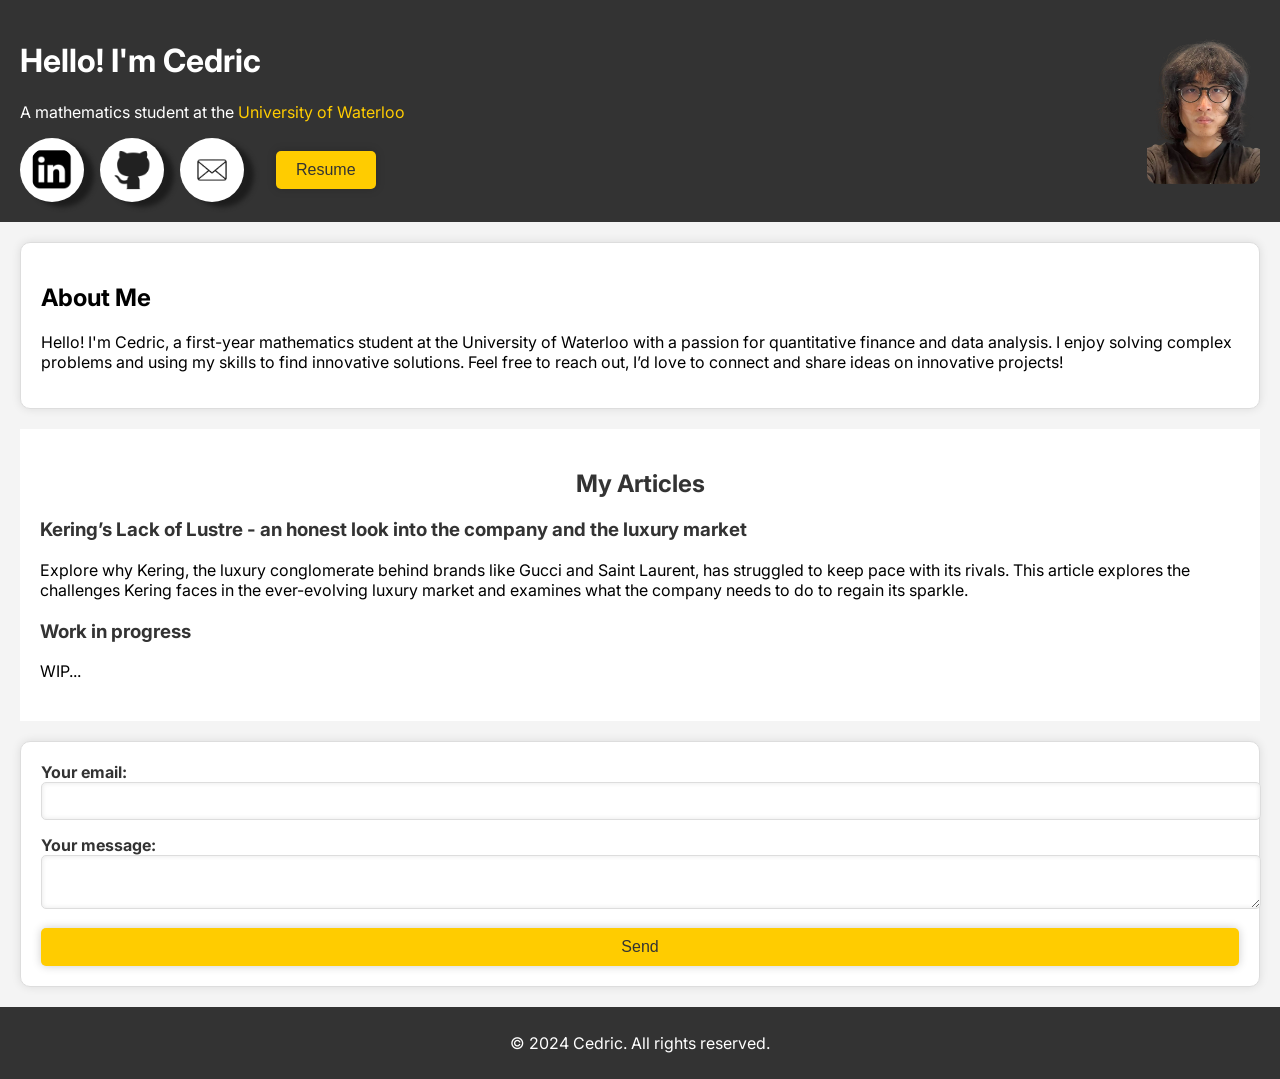
==== index.html @ a13fb0e7 "commit" ====
<!DOCTYPE html>
<html lang="en">
  <head>
    <meta charset="UTF-8" />
    <meta name="viewport" content="width=device-width, initial-scale=1.0" />
    <title>Cedric's Portfolio</title>
    <link rel="stylesheet" href="styles.css" />
    <link
      href="https://fonts.googleapis.com/css2?family=Inter:wght@400;600;700&display=swap"
      rel="stylesheet"
    />
  </head>

  <body>
    <header>
      <div class="intro">
        <h1>Hello! I'm Cedric</h1>
        <p>
          A mathematics student at the
          <span class="school-name">University of Waterloo</span>
        </p>
        <div class="social-links">
          <img
            src="images/linkedinicon.png"
            alt="My LinkedIn profile"
            class="icon"
            onclick="location.href='https://ca.linkedin.com/in/cedric-leung-38637029a'"
          />
          <img
            src="images/githubicon.png"
            alt="My GitHub profile"
            class="icon"
            onclick="location.href='https://github.com/cedricicic'"
          />
          <img
            src="images/contacticon.png"
            alt="Contact Me"
            class="icon"
            onclick="location.href='mailto:cedricleungcontactme@gmail.com'"
          />
          <button class="resume-button" id="openResumeModal">Resume</button>
        </div>
      </div>
      <div class="profile-picture">
        <img src="images/profile1.png" alt="Picture of me" />
      </div>
    </header>

    <section class="about-me fade-in-section">
      <h2>About Me</h2>
      <p>
        Hello! I'm Cedric, a first-year mathematics student at the University of
        Waterloo with a passion for quantitative finance and data analysis. I
        enjoy solving complex problems and using my skills to find innovative
        solutions. Feel free to reach out, I’d love to connect and share ideas
        on innovative projects!
      </p>
    </section>

    <section class="articles fade-in-section">
      <h2>My Articles</h2>
      <article>
        <h3>
          <a href="kering-article.html"
            >Kering’s Lack of Lustre - an honest look into the company and the
            luxury market</a
          >
        </h3>
        <p>
          Explore why Kering, the luxury conglomerate behind brands like Gucci
          and Saint Laurent, has struggled to keep pace with its rivals. This
          article explores the challenges Kering faces in the ever-evolving
          luxury market and examines what the company needs to do to regain its
          sparkle.
        </p>
      </article>
      <article>
        
        <h3><a href="efficent.html">Work in progress</a></h3>
        <!-- <h3><a href="efficent.html">Stuck in an Efficient Market</a></h3> -->
        <p>WIP...</p>
      </article>
    </section>

    <section class="contact fade-in-section">
  
      <form action="https://formspree.io/f/xrbzdzaz" method="POST">
        <label>
          Your email:
          <input type="email" name="email" />
        </label>
        <label>
          Your message:
          <textarea name="message"></textarea>
        </label>
        <button type="submit">Send</button>
      </form>
    </section>

    <footer>
      <p>© 2024 Cedric. All rights reserved.</p>
    </footer>

    <div id="resumeModal" class="modal">
      <div class="modal-content">
        <span class="close">&times;</span>
        <iframe
          src="resume.pdf"
          style="width: 100%; height: 80vh"
          frameborder="0"
        ></iframe>
      </div>
    </div>

    <script>
      const modal = document.getElementById("resumeModal");
      const openModalButton = document.getElementById("openResumeModal");
      const closeModal = document.querySelector(".modal .close");

      openModalButton.onclick = function () {
        modal.style.display = "block";
      };

      closeModal.onclick = function () {
        modal.style.display = "none";
      };

      window.onclick = function (event) {
        if (event.target == modal) {
          modal.style.display = "none";
        }
      };
    </script>


    <script>
      const fadeInSections = document.querySelectorAll(".fade-in-section");

      function checkFadeIn() {
        fadeInSections.forEach((section) => {
          const sectionTop = section.getBoundingClientRect().top;
          const windowHeight = window.innerHeight;

          if (sectionTop < windowHeight * 0.9) {
            section.classList.add("visible");
          }
        });
      }

      window.addEventListener("scroll", checkFadeIn);
      window.addEventListener("load", checkFadeIn);
    </script>
  </body>
</html>
---- styles.css ----
/* font setting + default margin + padding  */
body {
    font-family: 'Inter', Arial, sans-serif;
    margin: 0;
    padding: 0;
    background-color: #f4f4f4;
}

header {
    background-color: #333;
    color: #fff;
    display: flex;
    justify-content: space-between;
    align-items: center;
    padding: 20px;
}

.intro {
    max-width: 50%;
    animation: slideInLeft 1s ease-out;
}


.school-name {
    color: #ffcc00; 
}

.social-links {
    display: flex;
    align-items: center;
    margin-top: 1rem;
    gap: 1rem;
}

.icon {
    cursor: pointer;
    height: 3rem;
    background-color: #fff; /*white background */
    border-radius: 50%; /* Rounded icons */
    padding: 0.5rem; /* Space between icon and background */
    box-shadow: 10px 5px 5px rgb(29, 29, 29);
    transition: transform 0.3s ease, box-shadow 0.3s ease; /* Smoother transition */
}

.icon:hover {
    transform: scale(1.1); 
    box-shadow: 10px 5px 5px rgb(29, 29, 29);
}

.resume-button {
    background-color: #ffcc00; 
    border: none;
    color: #333;
    padding: 10px 20px;
    font-size: 1rem;
    cursor: pointer;
    border-radius: 5px;
    box-shadow: 0 0 10px rgba(0, 0, 0, 0.2);
    transition: transform 0.3s ease, background-color 0.3s ease, box-shadow 0.3s ease; 
    margin-left: 1rem; /* Space between the icons and the resume button */
}

.resume-button:hover {
    transform: scale(1.1); 
    background-color: #e6b800; /* Darker shade on hover */
    box-shadow: 0 0 15px rgba(0, 0, 0, 0.3); 
}

.profile-picture img {
    height: 150px;
    width: auto; 
    border-radius: 10px; /* alt 50% for circular */
    animation: slideInRight 1s ease-out;
}

.about-me {
    background-color: #fff;
    padding: 20px;
    margin: 20px;
    border: 1px solid #ddd;
    border-radius: 10px;
    box-shadow: 0 0 10px rgba(0, 0, 0, 0.1);
}

.articles {
    background-color: #fff;
    padding: 20px;
    margin: 20px;
}

.articles h2 {
    text-align: center;
    color: #333;
}

.articles article {
    margin-bottom: 20px;
}

.articles h3 a {
    color: #333;
    text-decoration: none;
    transition: color 0.3s ease; 
}

.articles h3 a:hover {
    color: #ffcc00;
    text-decoration: underline;
}

.contact {
    background-color: #fff;
    padding: 20px;
    margin: 20px;
    border: 1px solid #ddd;
    border-radius: 10px;
    box-shadow: 0 0 10px rgba(0, 0, 0, 0.1);
}

.contact h2 {
    text-align: center;
    color: #333;
    margin-bottom: 20px;
}

.contact form {
    display: flex;
    flex-direction: column;
    gap: 15px;
}

.contact label {
    font-weight: bold;
    color: #333;
}

.contact input[type="text"],
.contact input[type="email"],
.contact textarea {
    width: 100%;
    padding: 10px;
    border: 1px solid #ddd;
    border-radius: 5px;
    box-shadow: 0 0 5px rgba(0, 0, 0, 0.1) inset;
    font-family: 'Inter', Arial, sans-serif;
}

.contact button[type="submit"] {
    background-color: #ffcc00; 
    color: #333;
    border: none;
    padding: 10px 20px;
    cursor: pointer;
    border-radius: 5px;
    font-size: 1rem;
    box-shadow: 0 0 10px rgba(0, 0, 0, 0.2);
    transition: transform 0.3s ease, background-color 0.3s ease, box-shadow 0.3s ease;
}

.contact button[type="submit"]:hover {
    transform: scale(1.05);
    background-color: #e6b800; 
    box-shadow: 0 0 15px rgba(0, 0, 0, 0.3);
}

footer {
    text-align: center;
    padding: 10px;
    background-color: #333;
    color: #fff;
    position: relative;
    bottom: 0;
    margin-top: 20px;
}
     
/* Text Fade-in Animation */
@keyframes fadeIn {
    from {
        opacity: 0;
        transform: translateY(-10px);
    }
    to {
        opacity: 1;
        transform: translateY(0);
    }
}

.intro h1 {
    animation: fadeIn 2s ease-out; 
}

@keyframes slideInLeft {
    from {
        transform: translateX(-100%);
        opacity: 0;
    }
    to {
        transform: translateX(0);
        opacity: 1;
    }
}

@keyframes slideInRight {
    from {
        transform: translateX(100%);
        opacity: 0;
    }
    to {
        transform: translateX(0);
        opacity: 1;
    }
}

@keyframes rotation {
    from {
      transform: rotate(0deg);
    }
    to {
      transform: rotate(360deg);
    }
  }

/* modal for the resume */

.modal {
    display: none; 
    position: fixed;
    z-index: 1;
    padding-top: 60px;
    left: 0;
    top: 0;
    width: 100%;
    height: 100%;
    overflow: auto;
    background-color: rgba(0, 0, 0, 0.5); 
}

.modal-content {
    background-color: #fefefe;
    margin: 5% auto;
    padding: 20px;
    border: 1px solid #888;
    width: 80%;
    border-radius: 10px;
}


.fade-in-section {
    opacity: 0;
    transform: translateY(20px);
    transition: opacity 0.6s ease-out, transform 0.6s ease-out;
    will-change: opacity, transform; 
}

.fade-in-section.visible {
    opacity: 1;
    transform: translateY(0);
}
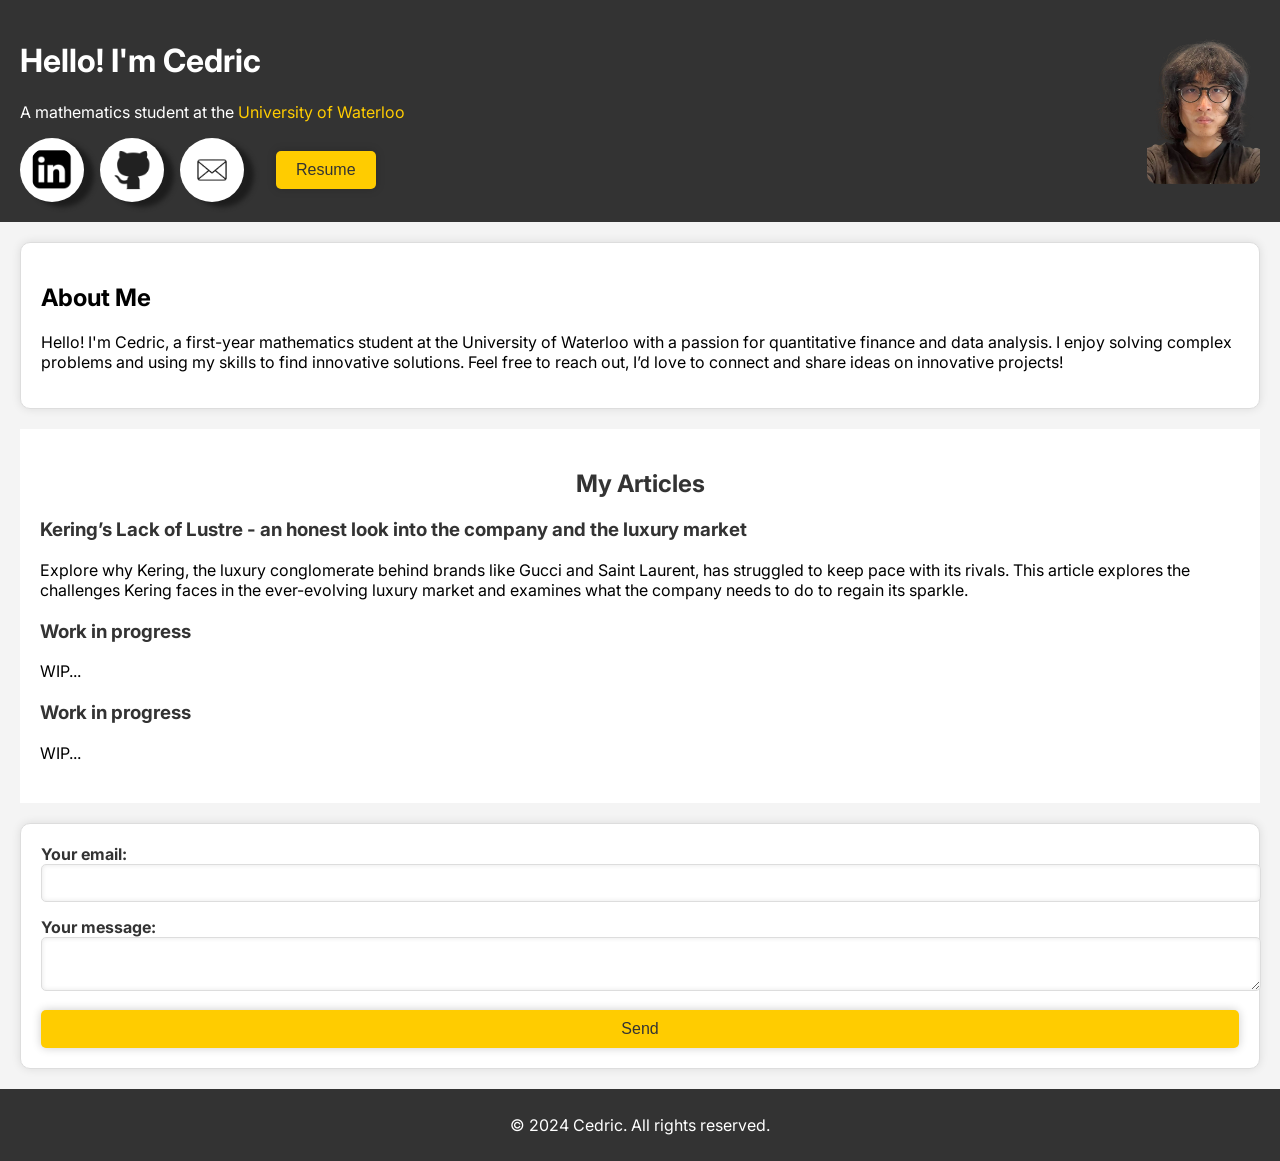
==== commit 3cca269b: "commit" ====
--- a/index.html
+++ b/index.html
@@ -76,10 +76,18 @@
       </article>
       <article>
         
-        <h3><a href="efficent.html">Work in progress</a></h3>
+        <h3><a href="index.html">Work in progress</a></h3>
         <!-- <h3><a href="efficent.html">Stuck in an Efficient Market</a></h3> -->
         <p>WIP...</p>
       </article>
+
+      <article>
+        
+        <h3><a href="index.html">Work in progress</a></h3>
+        <!-- <h3><a href="efficent.html">Stuck in an Efficient Market</a></h3> -->
+        <p>WIP...</p>
+      </article>
+
     </section>
 
     <section class="contact fade-in-section">
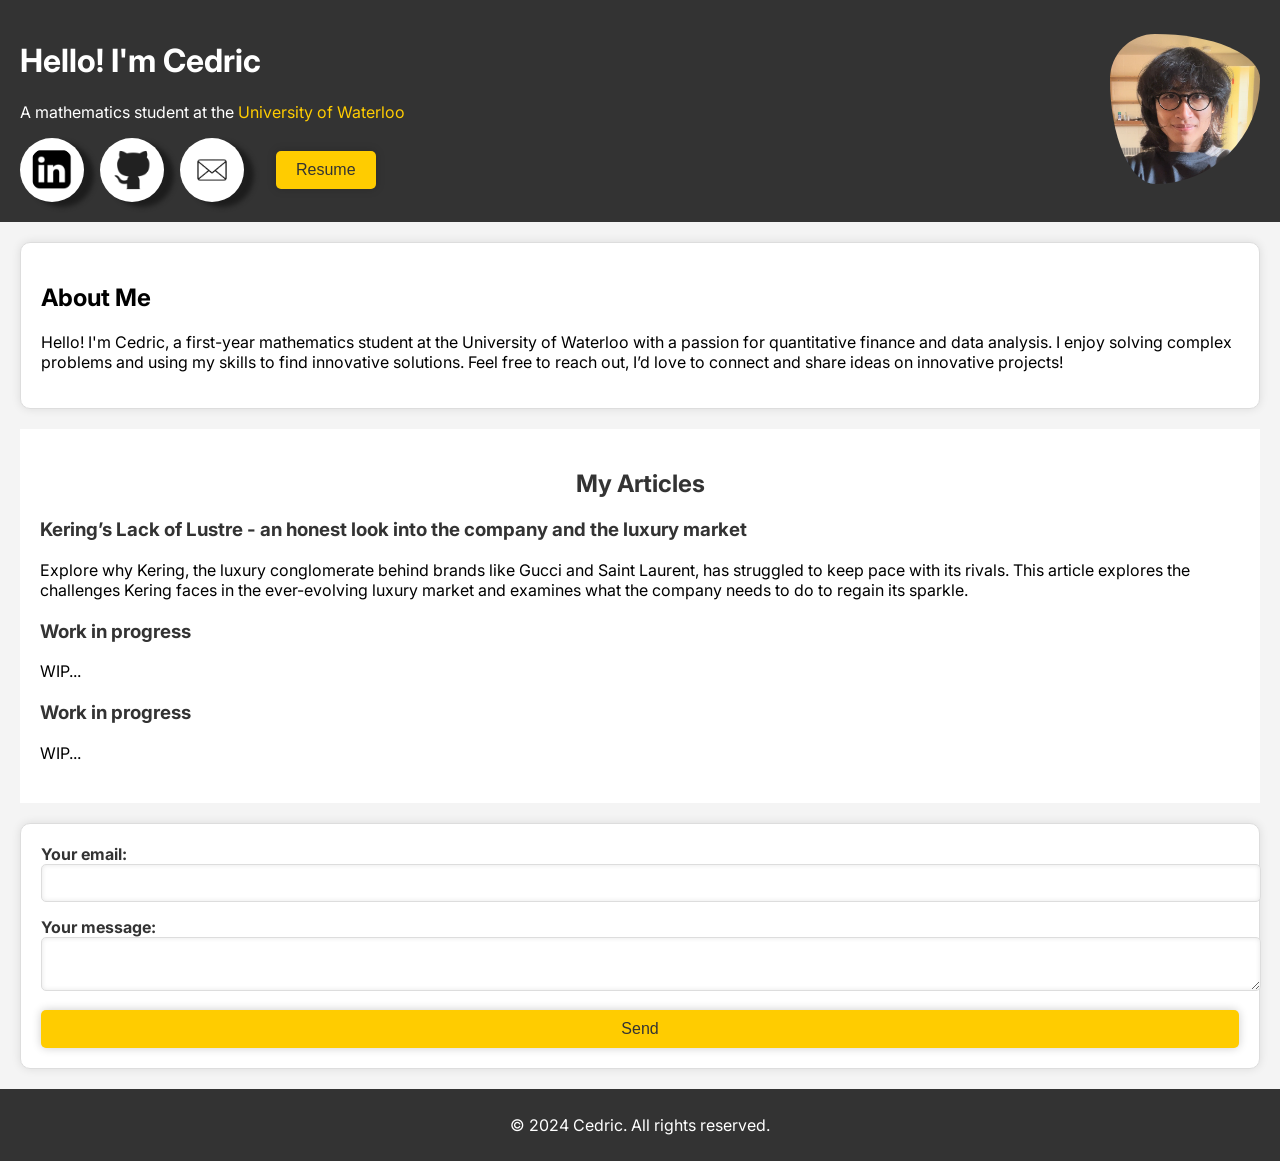
==== commit 250c570a: "commit" ====
--- a/index.html
+++ b/index.html
@@ -42,7 +42,7 @@
         </div>
       </div>
       <div class="profile-picture">
-        <img src="images/profile1.png" alt="Picture of me" />
+        <img src="images/profile1.jpg" alt="Picture of me" />
       </div>
     </header>
 
--- a/styles.css
+++ b/styles.css
@@ -35,11 +35,11 @@
 .icon {
     cursor: pointer;
     height: 3rem;
-    background-color: #fff; /*white background */
-    border-radius: 50%; /* Rounded icons */
-    padding: 0.5rem; /* Space between icon and background */
+    background-color: #fff;
+    border-radius: 50%; 
+    padding: 0.5rem;
     box-shadow: 10px 5px 5px rgb(29, 29, 29);
-    transition: transform 0.3s ease, box-shadow 0.3s ease; /* Smoother transition */
+    transition: transform 0.3s ease, box-shadow 0.3s ease; 
 }
 
 .icon:hover {
@@ -57,20 +57,45 @@
     border-radius: 5px;
     box-shadow: 0 0 10px rgba(0, 0, 0, 0.2);
     transition: transform 0.3s ease, background-color 0.3s ease, box-shadow 0.3s ease; 
-    margin-left: 1rem; /* Space between the icons and the resume button */
+    margin-left: 1rem; 
 }
 
 .resume-button:hover {
     transform: scale(1.1); 
-    background-color: #e6b800; /* Darker shade on hover */
+    background-color: #e6b800; 
     box-shadow: 0 0 15px rgba(0, 0, 0, 0.3); 
 }
 
 .profile-picture img {
     height: 150px;
     width: auto; 
-    border-radius: 10px; /* alt 50% for circular */
-    animation: slideInRight 1s ease-out;
+    border-radius: 30% 70% 70% 30% / 30% 30% 70% 70%; 
+    animation: moveBorder 4s infinite ease-in-out;
+    transition: transform 0.3s ease, box-shadow 0.3s ease, border-radius 0.3s ease; 
+}
+
+.profile-picture img:hover {
+    transform: scale(1.1); 
+    box-shadow: 0px 4px 20px rgba(0, 0, 0, 0.3); 
+    border-radius: 50% 50% 50% 50% / 50% 50% 50% 50%; 
+}
+
+@keyframes moveBorder {
+    0% {
+        border-radius: 30% 70% 70% 30% / 30% 30% 70% 70%;
+    }
+    25% {
+        border-radius: 50% 50% 30% 70% / 40% 60% 60% 40%;
+    }
+    50% {
+        border-radius: 70% 30% 50% 50% / 50% 50% 30% 70%;
+    }
+    75% {
+        border-radius: 30% 70% 50% 50% / 70% 30% 50% 50%;
+    }
+    100% {
+        border-radius: 30% 70% 70% 30% / 30% 30% 70% 70%;
+    }
 }
 
 .about-me {
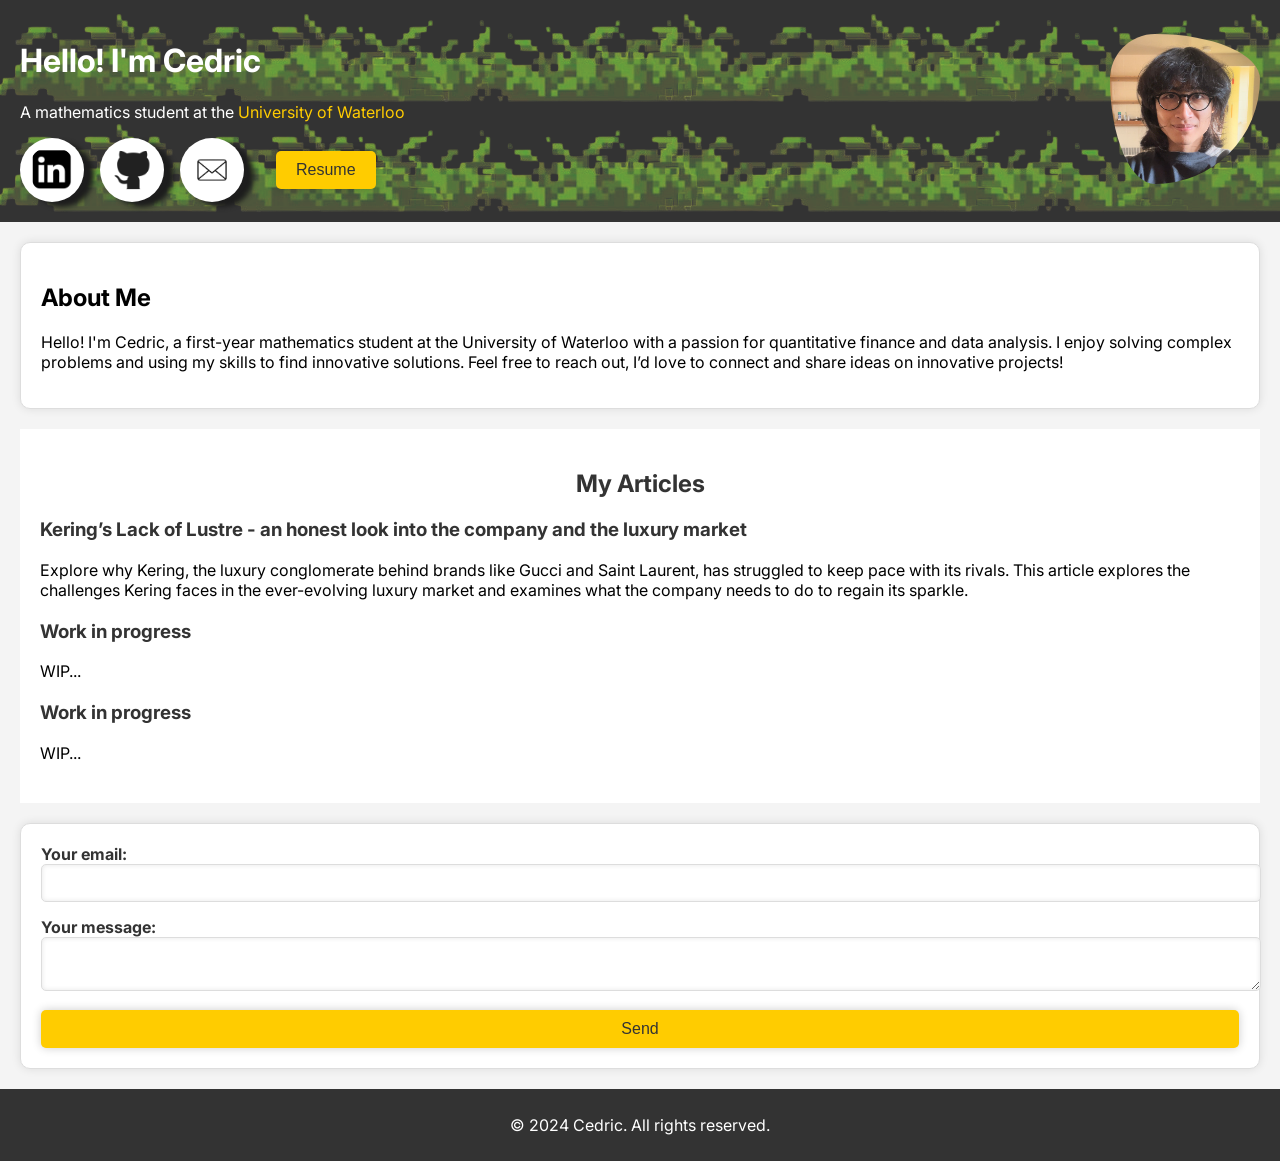
==== commit 6ece4b44: "commit" ====
--- a/index.html
+++ b/index.html
@@ -113,7 +113,7 @@
       <div class="modal-content">
         <span class="close">&times;</span>
         <iframe
-          src="resume.pdf"
+          src="Resume.pdf"
           style="width: 100%; height: 80vh"
           frameborder="0"
         ></iframe>
--- a/styles.css
+++ b/styles.css
@@ -4,6 +4,7 @@
     margin: 0;
     padding: 0;
     background-color: #f4f4f4;
+    /*background-image: url('pixels.png');*/
 }
 
 header {
@@ -13,6 +14,7 @@
     justify-content: space-between;
     align-items: center;
     padding: 20px;
+    background-image: url('/images/grass.png');
 }
 
 .intro {
@@ -75,7 +77,7 @@
 }
 
 .profile-picture img:hover {
-    transform: scale(1.1); 
+    transform: scale(1.4); 
     box-shadow: 0px 4px 20px rgba(0, 0, 0, 0.3); 
     border-radius: 50% 50% 50% 50% / 50% 50% 50% 50%; 
 }
@@ -245,7 +247,6 @@
     }
   }
 
-/* modal for the resume */
 
 .modal {
     display: none; 
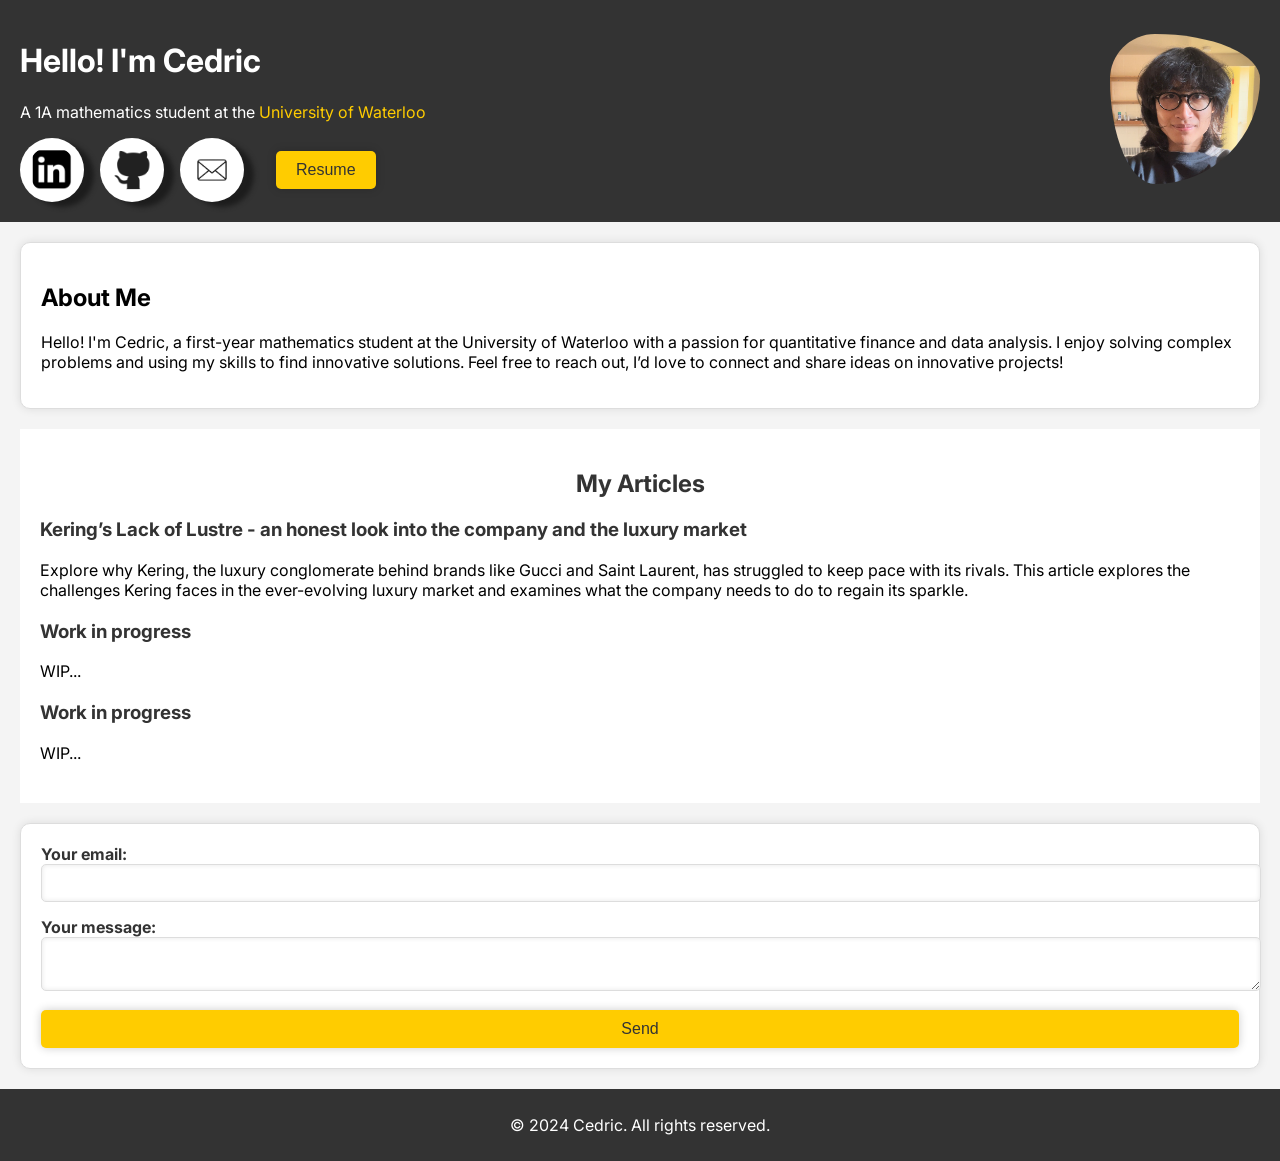
==== commit b8e454ed: "commit" ====
--- a/index.html
+++ b/index.html
@@ -9,6 +9,8 @@
       href="https://fonts.googleapis.com/css2?family=Inter:wght@400;600;700&display=swap"
       rel="stylesheet"
     />
+    <link rel="icon" href="images/theta.png">
+    <meta name="google-site-verification" content="-x-BYtGo2wbhu8Sl8jeYioFLBYQ4rUHYjnGUrRga1V8" />
   </head>
 
   <body>
@@ -16,7 +18,7 @@
       <div class="intro">
         <h1>Hello! I'm Cedric</h1>
         <p>
-          A mathematics student at the
+          A 1A mathematics student at the
           <span class="school-name">University of Waterloo</span>
         </p>
         <div class="social-links">
@@ -113,7 +115,7 @@
       <div class="modal-content">
         <span class="close">&times;</span>
         <iframe
-          src="Resume.pdf"
+          src="resume.pdf"
           style="width: 100%; height: 80vh"
           frameborder="0"
         ></iframe>
--- a/styles.css
+++ b/styles.css
@@ -14,7 +14,7 @@
     justify-content: space-between;
     align-items: center;
     padding: 20px;
-    background-image: url('/images/grass.png');
+    /* background-image: url('/images/grass.png'); */
 }
 
 .intro {
@@ -77,7 +77,7 @@
 }
 
 .profile-picture img:hover {
-    transform: scale(1.4); 
+    transform: scale(1.15); 
     box-shadow: 0px 4px 20px rgba(0, 0, 0, 0.3); 
     border-radius: 50% 50% 50% 50% / 50% 50% 50% 50%; 
 }
